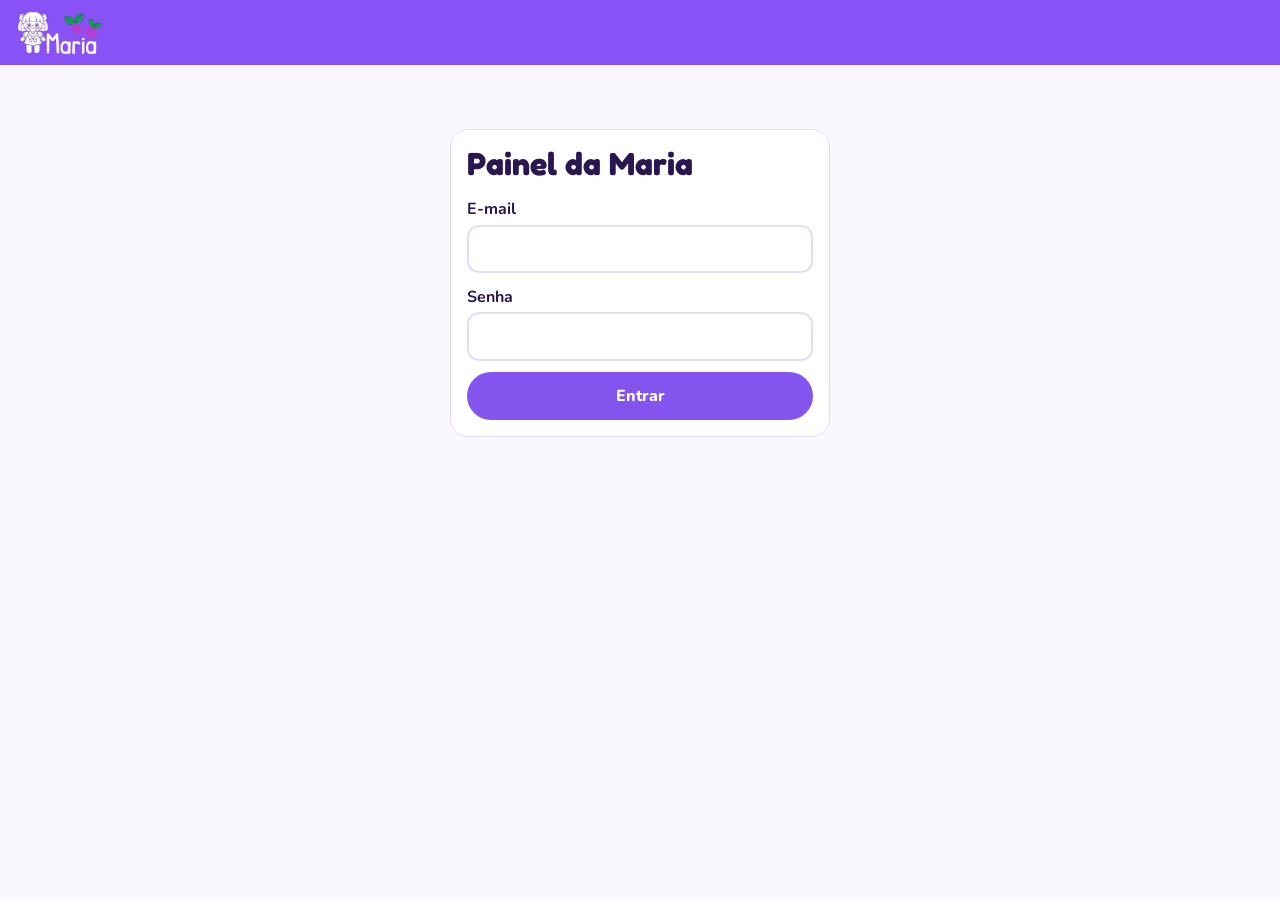
==== admin.html @ 0e63ce84 "Add: admin" ====
<!DOCTYPE html>
<html lang="pt-BR">
<head>
<meta charset="utf-8">
<meta name="viewport" content="width=device-width, initial-scale=1, viewport-fit=cover">
<meta name="robots" content="noindex,nofollow">
<title>Painel · Maria Açaíteria</title>
<link href="https://fonts.googleapis.com/css2?family=Fredoka:wght@500;600;700&family=Nunito:wght@400;600;800&display=swap" rel="stylesheet">
<link rel="stylesheet" href="css/style.css">
<link rel="stylesheet" href="css/admin.css">
</head>
<body>
<header><span class="logo"><img src="img/logo-header.jpg" alt="Maria Açaíteria & Sorveteria"></span><span id="who" class="mut"></span><button class="ic" id="out" hidden>Sair</button></header>
<main class="wrap" id="app"></main>
<div id="ts" role="status" aria-live="polite"></div>
<script src="js/admin.js" defer></script>
</body>
</html>
---- css/style.css ----
:root{--roxo:#5a2bb5;--roxo2:#8355ee;--am:#ffc933;--vm:#e63950;--bg:#faf7ff;--card:#fff;--ink:#2a1650;--mut:#6b5b8c;--line:#e6dcf8;--ok:#1f8a4c;
box-sizing:border-box;padding-top:env(safe-area-inset-top,0px);padding-bottom:env(safe-area-inset-bottom,0px)}
@media(prefers-color-scheme:dark){:root:not([data-theme=light]){--bg:#150d2a;--card:#21153f;--ink:#f3ecff;--mut:#b9a8de;--line:#3a2a63;--roxo:#a98bff}}
:root[data-theme=dark]{--bg:#150d2a;--card:#21153f;--ink:#f3ecff;--mut:#b9a8de;--line:#3a2a63;--roxo:#a98bff}
*{box-sizing:inherit}html{scroll-behavior:smooth;scroll-padding-top:70px}
body{margin:0;background:var(--bg);color:var(--ink);font:400 16px/1.5 Nunito,system-ui,sans-serif}
h1,h2,h3,.logo{font-family:Fredoka,system-ui,sans-serif;margin:0;line-height:1.1}
button{font:inherit;cursor:pointer;border:0;color:inherit}
:focus-visible{outline:3px solid var(--am);outline-offset:2px}
@media(prefers-reduced-motion:reduce){*{scroll-behavior:auto!important;animation:none!important;transition:none!important}}
.btn{background:var(--am);color:#3a2200;font-weight:800;padding:.75rem 1.3rem;border-radius:99px;display:inline-block;text-decoration:none}
.btn.v{background:var(--roxo2);color:#fff}.btn.o{background:transparent;border:2px solid var(--line);color:var(--ink)}
.btn:disabled{opacity:.45;cursor:not-allowed}.btn.full{width:100%;text-align:center}
header{position:sticky;top:0;z-index:20;background:#8952f6;color:#fff;display:flex;align-items:center;gap:.6rem;padding:.6rem 1rem}
.logo{font-size:1.7rem;font-weight:700;color:#fff;text-decoration:none;margin-right:auto}
.logo{display:flex}.logo img{height:46px;width:auto;display:block}.hl{width:100%;max-width:340px;height:auto;justify-self:center;border-radius:18px}.ml{font-family:Fredoka;font-weight:700;font-size:3.2rem;color:var(--roxo)}.ml small{font-size:1.1rem}
nav{display:none;gap:1.2rem}nav a{color:#fff;text-decoration:none;font-weight:700}
nav.on{display:flex;flex-direction:column;position:absolute;top:100%;left:0;right:0;background:#8952f6;padding:1rem;gap:.8rem}
.ic{background:rgba(255,255,255,.16);color:#fff;border-radius:99px;padding:.5rem .9rem;font-weight:800}
#bag b{background:var(--vm);border-radius:99px;padding:0 .45rem;margin-left:.3rem}
.hero{background:#8952f6;color:#fff;padding:2.5rem 1.2rem 3rem;display:grid;gap:1.5rem;max-width:none;overflow:hidden}
.hero>div{max-width:1040px;margin:0 auto;width:100%}
.hero h1{font-size:clamp(2.4rem,9vw,4.4rem);font-weight:700;max-width:11ch}
.hero p{max-width:34ch;margin:1rem 0 1.5rem;font-size:1.1rem}
.bowl{font-size:7rem;line-height:1;filter:drop-shadow(0 12px 0 rgba(0,0,0,.15));transform:rotate(-8deg)}
.wrap{max-width:1040px;margin:0 auto;padding:2rem 1.2rem}
h2{font-size:2rem;margin-bottom:1rem}
.tabs{display:flex;gap:.5rem;overflow-x:auto;padding-bottom:.5rem;position:sticky;top:58px;background:var(--bg);z-index:5;padding-top:.4rem}
.tab{background:var(--card);border:2px solid var(--line);border-radius:99px;padding:.45rem 1.1rem;font-weight:800;white-space:nowrap}
.tab[aria-pressed=true]{background:var(--roxo2);border-color:var(--roxo2);color:#fff}
.grid{display:grid;gap:1rem;grid-template-columns:repeat(auto-fill,minmax(240px,1fr));margin-top:1rem}
.card{background:var(--card);border:1px solid var(--line);border-radius:20px;overflow:hidden;display:flex;flex-direction:column}
.ph{height:130px;display:grid;place-items:center;font-size:4rem}
.cb{padding:1rem;display:flex;flex-direction:column;gap:.4rem;flex:1}
.cb h3{font-size:1.25rem}.cb p{margin:0;color:var(--mut);font-size:.92rem;flex:1}
.pr{font-weight:800;color:var(--vm);font-size:1.1rem}
.about{background:var(--card);border-top:1px solid var(--line)}
dialog{border:0;padding:0;width:100%;max-width:560px;max-height:92dvh;margin:auto 0 0;border-radius:24px 24px 0 0;background:var(--bg);color:var(--ink);overflow:hidden}
dialog[open]{display:flex;flex-direction:column}
@media(min-width:700px){dialog{margin:auto;border-radius:24px}nav{display:flex!important;position:static;flex-direction:row;background:none;padding:0}#mn{display:none}.hero{grid-template-columns:1fr}.hero>div{display:grid;grid-template-columns:1fr auto;align-items:center}}
dialog::backdrop{background:rgba(30,10,70,.6)}
.dh{display:flex;justify-content:space-between;align-items:center;padding:1rem 1.2rem;border-bottom:1px solid var(--line)}
.dh h2{margin:0;font-size:1.5rem}.x{background:var(--line);width:36px;height:36px;border-radius:50%;font-size:1.1rem}
.db{overflow-y:auto;padding:1rem 1.2rem;flex:1}
.df{padding:.9rem 1.2rem;border-top:1px solid var(--line);background:var(--card);display:flex;gap:.6rem;align-items:center}
.df .btn{flex:1}
fieldset{border:0;padding:0;margin:0 0 1.2rem}
legend{font-family:Fredoka,sans-serif;font-weight:600;font-size:1.15rem;padding:0;margin-bottom:.5rem;display:flex;justify-content:space-between;width:100%}
legend small{font-family:Nunito;color:var(--mut);font-weight:600}
.chips{display:flex;flex-wrap:wrap;gap:.5rem}
.chip input{position:absolute;opacity:0;pointer-events:none}
.chip span{display:inline-block;border:2px solid var(--line);background:var(--card);border-radius:99px;padding:.4rem .9rem;font-weight:600;cursor:pointer}
.chip input:checked+span{background:var(--roxo2);border-color:var(--roxo2);color:#fff}
.chip input:focus-visible+span{outline:3px solid var(--am)}
.chip input:disabled+span{opacity:.4;cursor:not-allowed}
.qty{display:inline-flex;align-items:center;gap:.6rem;font-weight:800}
.qty button{width:34px;height:34px;border-radius:50%;background:var(--line);font-size:1.2rem}
.it{background:var(--card);border:1px solid var(--line);border-radius:16px;padding:.9rem;margin-bottom:.7rem}
.it ul{margin:.3rem 0;padding-left:1.1rem;color:var(--mut);font-size:.9rem}
.row{display:flex;justify-content:space-between;align-items:center;gap:.6rem}
.lk{background:none;color:var(--roxo);font-weight:800;text-decoration:underline;padding:.3rem}
.tot{font-family:Fredoka;font-size:1.5rem;display:flex;justify-content:space-between;margin-top:.5rem}
label.f{display:block;font-weight:700;margin-bottom:.7rem}
input[type=text],input[type=tel]{width:100%;font:inherit;padding:.65rem .8rem;border:2px solid var(--line);border-radius:12px;background:var(--card);color:var(--ink);margin-top:.2rem}
input.bad{border-color:var(--vm)}
.err{color:var(--vm);font-weight:700;font-size:.9rem;margin:.2rem 0 .6rem}.note{color:var(--ok);font-weight:800}
.two{display:grid;grid-template-columns:1fr 1fr;gap:.6rem}
.empty{text-align:center;padding:2.5rem 1rem;color:var(--mut)}
.sum p{margin:.2rem 0}.sum h3{font-size:1.1rem;margin-top:1rem;color:var(--roxo)}
.links{display:flex;gap:.6rem;flex-wrap:wrap}footer{text-align:center;padding:1.5rem;color:var(--mut);font-size:.9rem}
---- css/admin.css ----
.mut{color:#fff;opacity:.85;font-size:.85rem;margin-right:.4rem}
.wrap{max-width:760px}
.box{background:var(--card);border:1px solid var(--line);border-radius:18px;padding:1rem;margin-bottom:.8rem}
.login{max-width:380px;margin:2rem auto}
.pd{background:var(--card);border:1px solid var(--line);border-radius:16px;margin-bottom:.6rem}
.pd>summary{list-style:none;cursor:pointer;padding:.8rem 1rem;display:flex;gap:.6rem;align-items:center;font-weight:800}
.pd>summary::-webkit-details-marker{display:none}
.pd>summary span:first-child{flex:1}.pd .off{color:var(--vm)}
.pd .in{padding:0 1rem 1rem;border-top:1px solid var(--line)}
.fl{display:grid;gap:.5rem;grid-template-columns:1fr 1fr;margin:.8rem 0}
.fl label,.gr label{font-size:.85rem;font-weight:700;display:block}
.fl .w{grid-column:1/-1}
.gr{border-top:1px dashed var(--line);padding-top:.8rem;margin-top:.8rem}.gr h4{margin:0 0 .5rem;font-family:Fredoka}
.op{display:flex;gap:.4rem;align-items:center;margin-bottom:.4rem}.op input[type=text]{margin:0;flex:1}
.op input[type=checkbox]{width:22px;height:22px;accent-color:var(--roxo2)}
.sm{padding:.4rem .8rem;font-size:.85rem}.row2{display:flex;gap:.5rem;flex-wrap:wrap;align-items:end}
input[type=number],select{font:inherit;width:100%;padding:.55rem .7rem;border:2px solid var(--line);border-radius:12px;background:var(--card);color:var(--ink)}
#ts{position:fixed;left:50%;bottom:calc(1rem + env(safe-area-inset-bottom,0px));transform:translateX(-50%);background:var(--ink);color:var(--bg);padding:.6rem 1.1rem;border-radius:99px;font-weight:800;opacity:0;transition:opacity .2s;pointer-events:none}
#ts.on{opacity:1}#ts.bad{background:var(--vm);color:#fff}
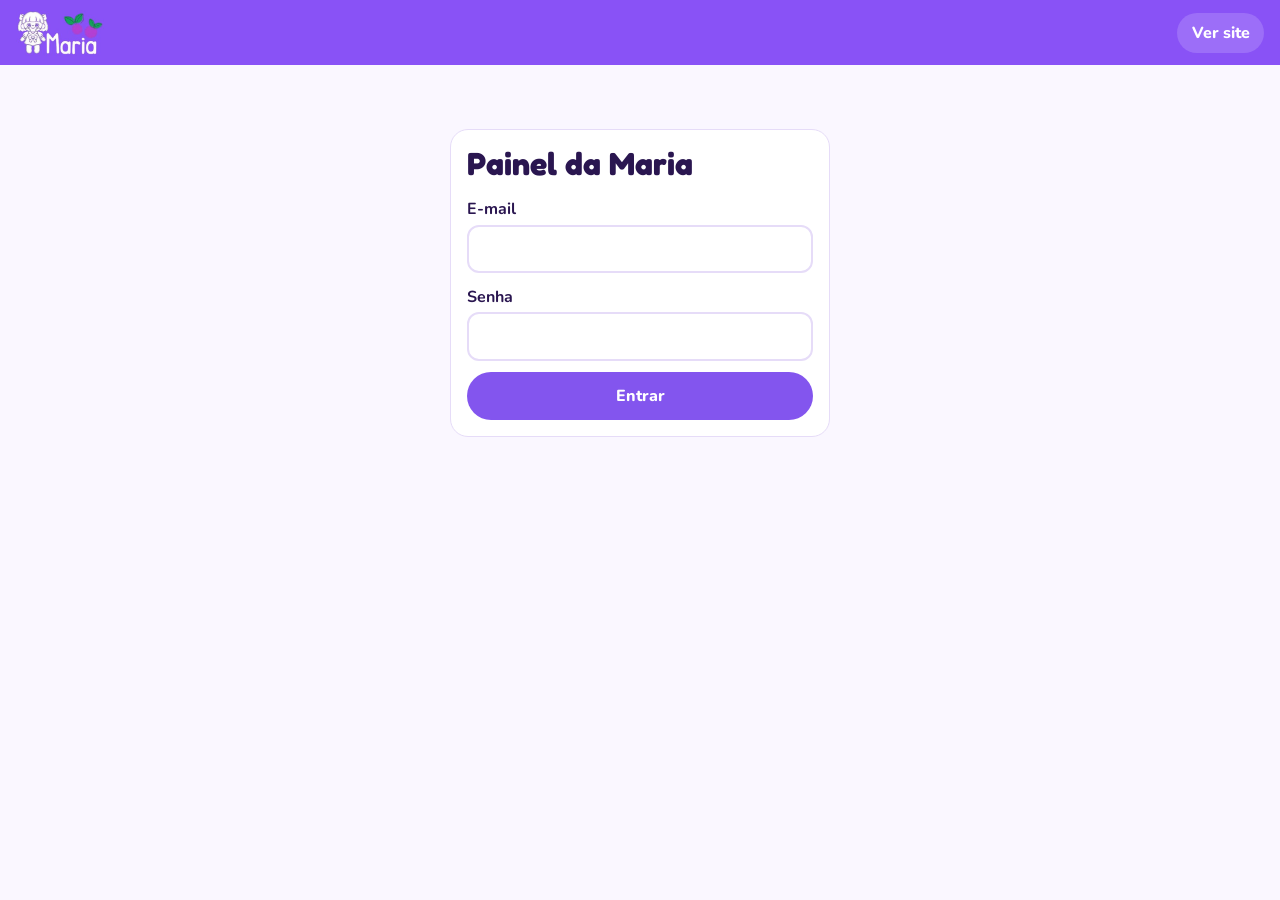
==== commit 7e0f0ccf: "modificando arquivos" ====
--- a/admin.html
+++ b/admin.html
@@ -10,7 +10,7 @@
 <link rel="stylesheet" href="css/admin.css">
 </head>
 <body>
-<header><span class="logo"><img src="img/logo-header.jpg" alt="Maria Açaíteria & Sorveteria"></span><span id="who" class="mut"></span><button class="ic" id="out" hidden>Sair</button></header>
+<header><span class="logo"><img src="img/logo-header.jpg" alt="Maria Açaíteria & Sorveteria"></span><span id="who" class="mut"></span><a class="ic" href="index.html" style="text-decoration:none">Ver site</a><button class="ic" id="out" hidden>Sair</button></header>
 <main class="wrap" id="app"></main>
 <div id="ts" role="status" aria-live="polite"></div>
 <script src="js/admin.js" defer></script>
--- a/css/style.css
+++ b/css/style.css
@@ -35,10 +35,7 @@
 .cb h3{font-size:1.25rem}.cb p{margin:0;color:var(--mut);font-size:.92rem;flex:1}
 .pr{font-weight:800;color:var(--vm);font-size:1.1rem}
 .about{background:var(--card);border-top:1px solid var(--line)}
-dialog{border:0;padding:0;width:100%;max-width:560px;max-height:92dvh;margin:auto 0 0;border-radius:24px 24px 0 0;background:var(--bg);color:var(--ink);overflow:hidden}
-dialog[open]{display:flex;flex-direction:column}
-@media(min-width:700px){dialog{margin:auto;border-radius:24px}nav{display:flex!important;position:static;flex-direction:row;background:none;padding:0}#mn{display:none}.hero{grid-template-columns:1fr}.hero>div{display:grid;grid-template-columns:1fr auto;align-items:center}}
-dialog::backdrop{background:rgba(30,10,70,.6)}
+@media(min-width:700px){nav{display:flex!important;position:static;flex-direction:row;background:none;padding:0}#mn{display:none}.hero{grid-template-columns:1fr}.hero>div{display:grid;grid-template-columns:1fr auto;align-items:center}}
 .dh{display:flex;justify-content:space-between;align-items:center;padding:1rem 1.2rem;border-bottom:1px solid var(--line)}
 .dh h2{margin:0;font-size:1.5rem}.x{background:var(--line);width:36px;height:36px;border-radius:50%;font-size:1.1rem}
 .db{overflow-y:auto;padding:1rem 1.2rem;flex:1}
@@ -68,3 +65,33 @@
 .empty{text-align:center;padding:2.5rem 1rem;color:var(--mut)}
 .sum p{margin:.2rem 0}.sum h3{font-size:1.1rem;margin-top:1rem;color:var(--roxo)}
 .links{display:flex;gap:.6rem;flex-wrap:wrap}footer{text-align:center;padding:1.5rem;color:var(--mut);font-size:.9rem}
+
+/* sheets (painéis que sobem) */
+body.lock{overflow:hidden}
+.sheet{position:fixed;inset:0;z-index:50;display:flex;align-items:flex-end;justify-content:center}
+.sheet[hidden]{display:none}
+.bk{position:absolute;inset:0;background:rgba(30,10,70,.6);opacity:0;transition:opacity .25s}
+.pn{position:relative;width:100%;max-width:560px;max-height:92vh;max-height:92dvh;display:flex;flex-direction:column;background:var(--bg);color:var(--ink);border-radius:24px 24px 0 0;overflow:hidden;transform:translateY(100%);transition:transform .3s cubic-bezier(.2,.8,.2,1);padding-bottom:env(safe-area-inset-bottom,0px)}
+.sheet.on .bk{opacity:1}.sheet.on .pn{transform:none}
+@media(min-width:700px){.sheet{align-items:center}.pn{border-radius:24px;transform:translateY(20px) scale(.98);opacity:0;transition:transform .25s,opacity .25s}.sheet.on .pn{opacity:1}}
+/* imagens, toast, toque */
+.ph{position:relative;overflow:hidden}.ph img{position:absolute;inset:0;width:100%;height:100%;object-fit:cover}
+#ts{position:fixed;left:50%;bottom:calc(1rem + env(safe-area-inset-bottom,0px));transform:translateX(-50%);z-index:60;max-width:90vw;text-align:center;background:var(--ink);color:var(--bg);padding:.6rem 1.1rem;border-radius:99px;font-weight:800;opacity:0;transition:opacity .2s;pointer-events:none}
+#ts.on{opacity:1}#ts.bad{background:var(--vm);color:#fff}
+button,a,label{touch-action:manipulation}
+.chip span{padding:.55rem .95rem}.qty button{width:40px;height:40px}.x{width:40px;height:40px}.ic{min-height:40px}
+header .btn{white-space:nowrap}
+.adm{color:inherit;opacity:.7}
+@media(max-width:560px){
+ .btn.hd{display:none}
+ .grid{grid-template-columns:1fr;gap:.7rem}
+ .card{flex-direction:row;border-radius:16px}
+ .ph{width:104px;min-height:112px;height:auto;flex:none;font-size:2.4rem}.ml{font-size:2rem}.ml small{font-size:.8rem}
+ .cb{padding:.7rem .8rem;gap:.25rem;min-width:0}.cb h3{font-size:1.1rem}
+ .cb p{font-size:.85rem;display:-webkit-box;-webkit-line-clamp:2;-webkit-box-orient:vertical;overflow:hidden;flex:none}
+ .cb .btn{align-self:flex-start;padding:.5rem 1rem;margin-top:.2rem}
+ .wrap{padding:1.4rem 1rem}h2{font-size:1.6rem}.hero{padding:1.6rem 1rem 2rem}
+ .df{padding:.7rem 1rem}.db{padding:.9rem 1rem}.dh{padding:.8rem 1rem}
+}
+@media(max-width:560px){.hl{max-width:230px}.hero h1{font-size:2.3rem}}
+@media(max-width:360px){.two{grid-template-columns:1fr}.logo img{height:38px}header{gap:.4rem;padding:.5rem .7rem}}
--- a/css/admin.css
+++ b/css/admin.css
@@ -17,3 +17,7 @@
 input[type=number],select{font:inherit;width:100%;padding:.55rem .7rem;border:2px solid var(--line);border-radius:12px;background:var(--card);color:var(--ink)}
 #ts{position:fixed;left:50%;bottom:calc(1rem + env(safe-area-inset-bottom,0px));transform:translateX(-50%);background:var(--ink);color:var(--bg);padding:.6rem 1.1rem;border-radius:99px;font-weight:800;opacity:0;transition:opacity .2s;pointer-events:none}
 #ts.on{opacity:1}#ts.bad{background:var(--vm);color:#fff}
+.imgbox{border:1px dashed var(--line);border-radius:14px;padding:.7rem}
+.th{width:72px;height:72px;border-radius:14px;background:var(--line);display:grid;place-items:center;overflow:hidden;font-size:2rem;flex:none}.th img{width:100%;height:100%;object-fit:cover}
+label.btn{cursor:pointer;margin:0}
+@media(max-width:480px){.fl{grid-template-columns:1fr}.row2>label{flex:1 1 100%}.pd>summary{flex-wrap:wrap}}
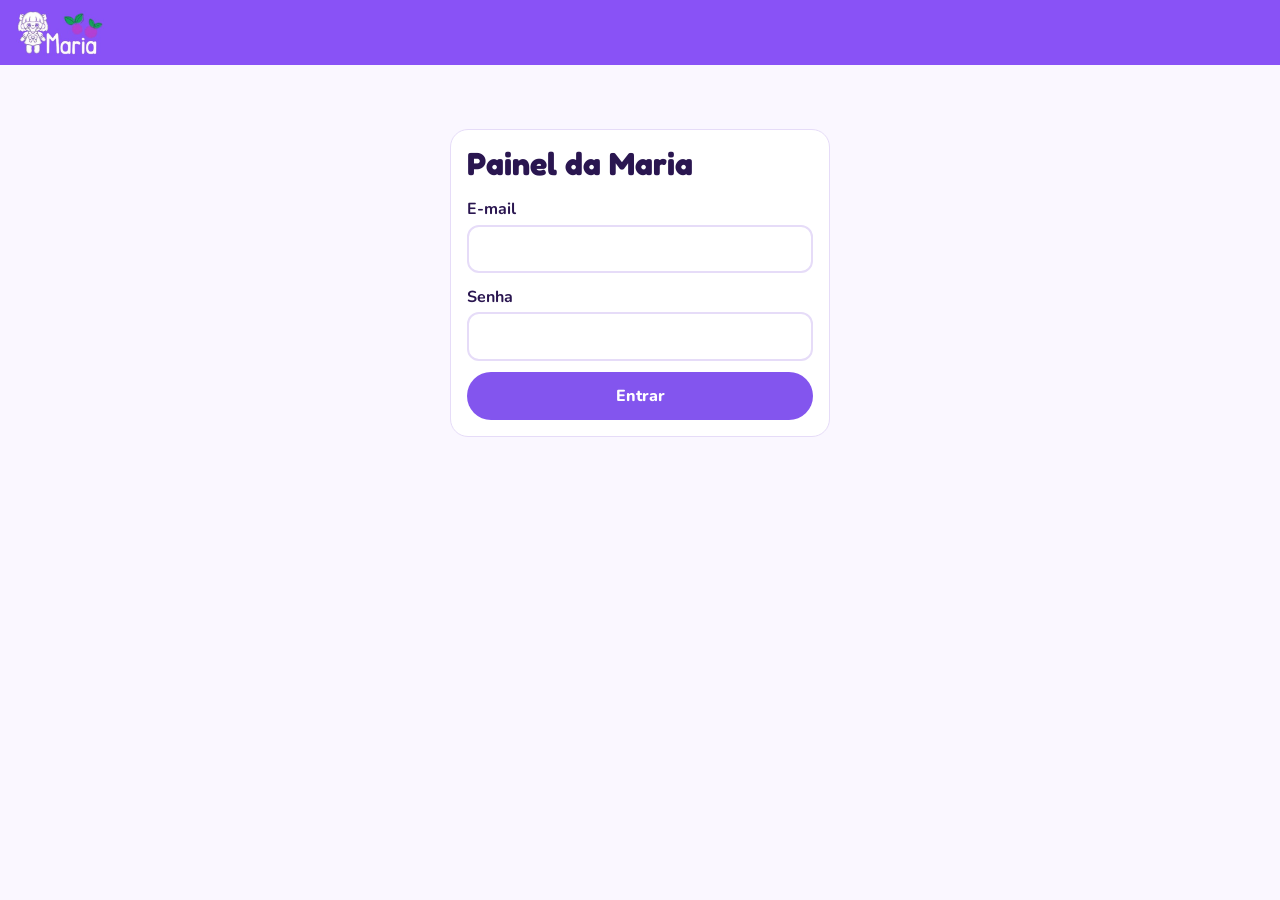
==== commit d205d6b2: "atualizando layout" ====
--- a/admin.html
+++ b/admin.html
@@ -10,7 +10,7 @@
 <link rel="stylesheet" href="css/admin.css">
 </head>
 <body>
-<header><span class="logo"><img src="img/logo-header.jpg" alt="Maria Açaíteria & Sorveteria"></span><span id="who" class="mut"></span><a class="ic" href="index.html" style="text-decoration:none">Ver site</a><button class="ic" id="out" hidden>Sair</button></header>
+<header><span class="logo"><img src="img/logo-header.jpg" alt="Maria Açaíteria & Sorveteria"></span><span id="who" class="mut"></span><button class="ic" id="out" hidden>Sair</button></header>
 <main class="wrap" id="app"></main>
 <div id="ts" role="status" aria-live="polite"></div>
 <script src="js/admin.js" defer></script>
--- a/css/style.css
+++ b/css/style.css
@@ -93,5 +93,7 @@
  .wrap{padding:1.4rem 1rem}h2{font-size:1.6rem}.hero{padding:1.6rem 1rem 2rem}
  .df{padding:.7rem 1rem}.db{padding:.9rem 1rem}.dh{padding:.8rem 1rem}
 }
-@media(max-width:560px){.hl{max-width:230px}.hero h1{font-size:2.3rem}}
+@media(max-width:699px){.hero>div{display:flex;flex-direction:column;align-items:center;text-align:center}.hero>div>div{display:flex;flex-direction:column;align-items:center}.hl{order:-1;max-width:300px;margin-bottom:.4rem}.hero h1{max-width:none;font-size:2.4rem}.hero p{margin:.8rem auto 1.3rem}}
 @media(max-width:360px){.two{grid-template-columns:1fr}.logo img{height:38px}header{gap:.4rem;padding:.5rem .7rem}}
+
+input,select,textarea{box-sizing:border-box}
--- a/css/admin.css
+++ b/css/admin.css
@@ -21,3 +21,12 @@
 .th{width:72px;height:72px;border-radius:14px;background:var(--line);display:grid;place-items:center;overflow:hidden;font-size:2rem;flex:none}.th img{width:100%;height:100%;object-fit:cover}
 label.btn{cursor:pointer;margin:0}
 @media(max-width:480px){.fl{grid-template-columns:1fr}.row2>label{flex:1 1 100%}.pd>summary{flex-wrap:wrap}}
+.tabs2{display:flex;gap:.5rem;position:sticky;top:58px;z-index:5;background:var(--bg);padding:.5rem 0;margin-bottom:.6rem}.tabs2 .tab{flex:1;text-align:center;min-height:44px}
+.box2{border:1px solid var(--line);border-radius:14px;padding:.7rem;margin-bottom:.6rem}
+.mut2{color:var(--mut);font-size:.9rem;margin:.6rem 0}
+.pd>summary span{min-width:0;overflow-wrap:anywhere}
+@media(max-width:560px){.wrap{padding:1rem .8rem}#who{display:none}.row2 .btn,.row2>button{width:100%}.row2>label{min-width:0!important}.op .btn{flex:none}.login{margin:1rem auto}h2{font-size:1.5rem}}
+.fl>*,.row2>*,.box2>*{min-width:0}.fl label,.box2 label,.in label{display:block;min-width:0}
+.in input[type=text],.in input[type=number],.in select,.box input[type=text],.box input[type=number],.box select{width:100%;max-width:100%}
+.in select,.box select{margin-top:.2rem}
+.pd .in,.box{overflow:hidden}
